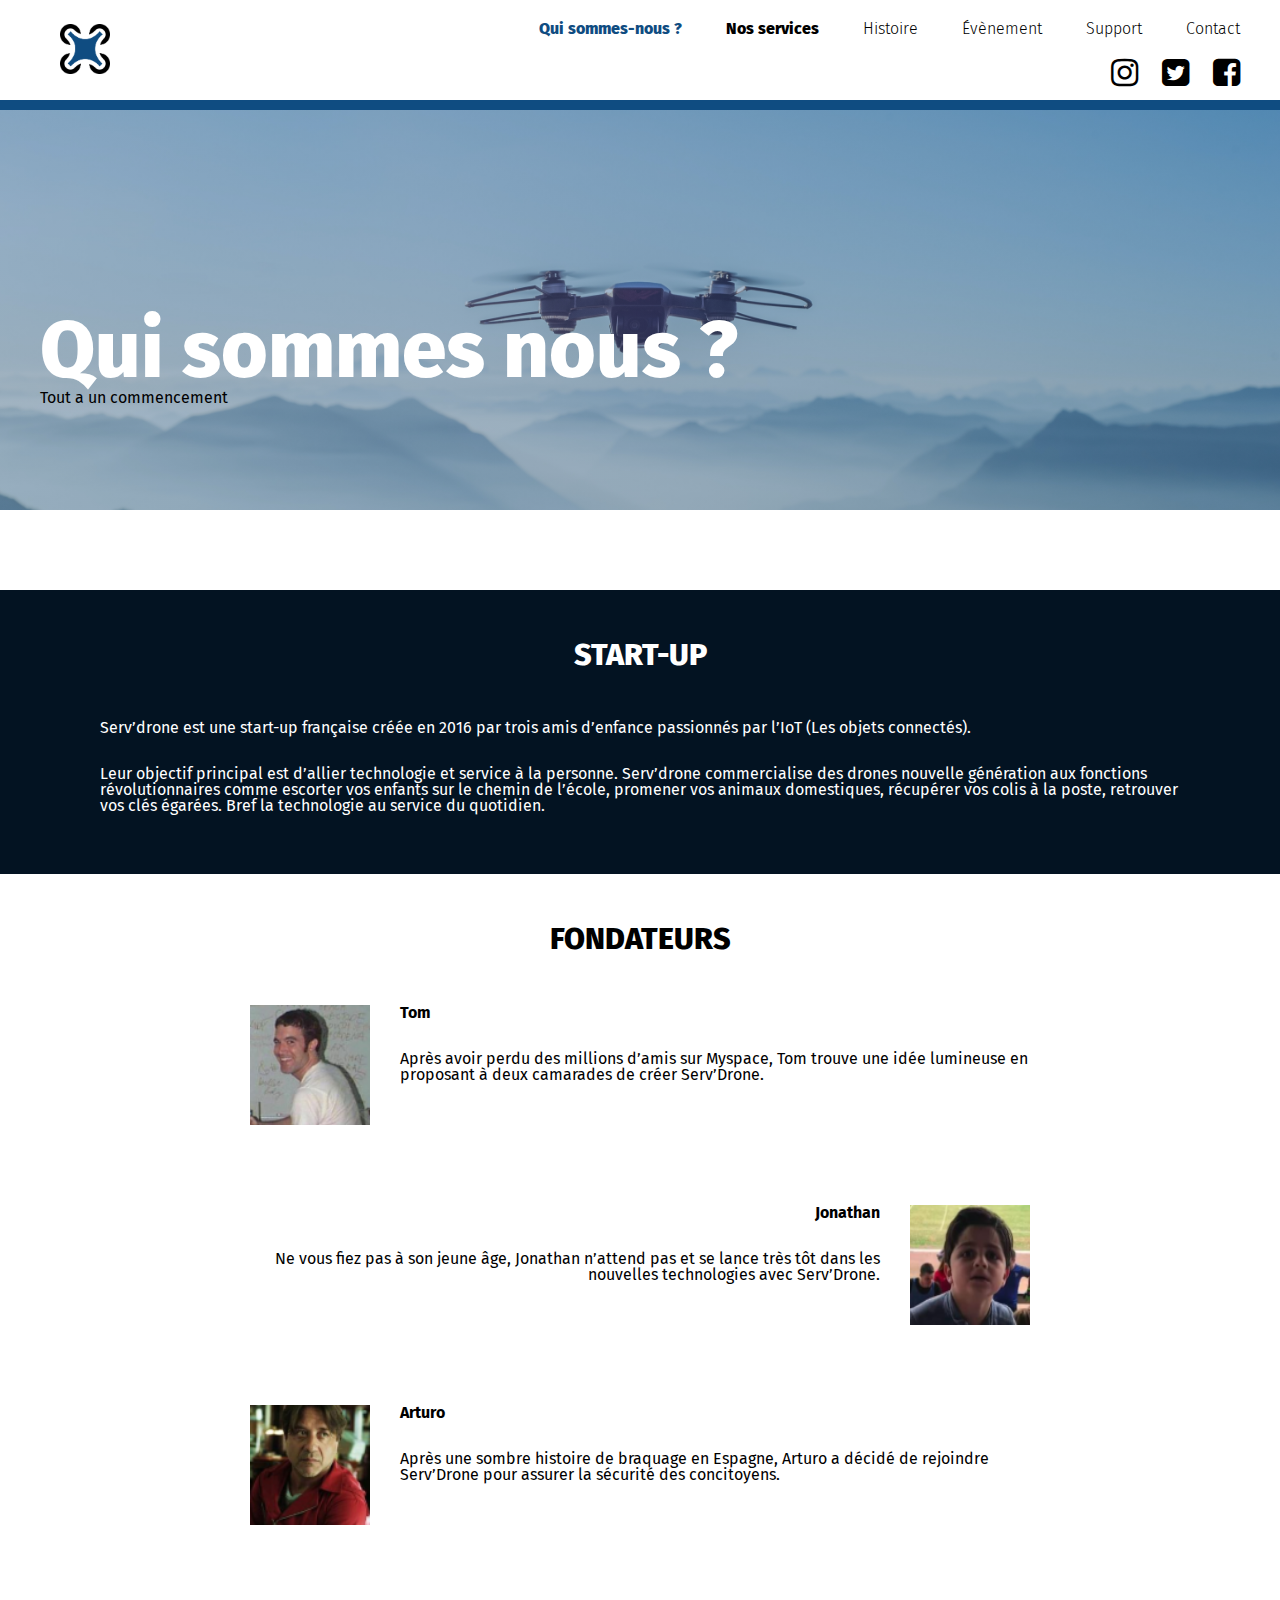
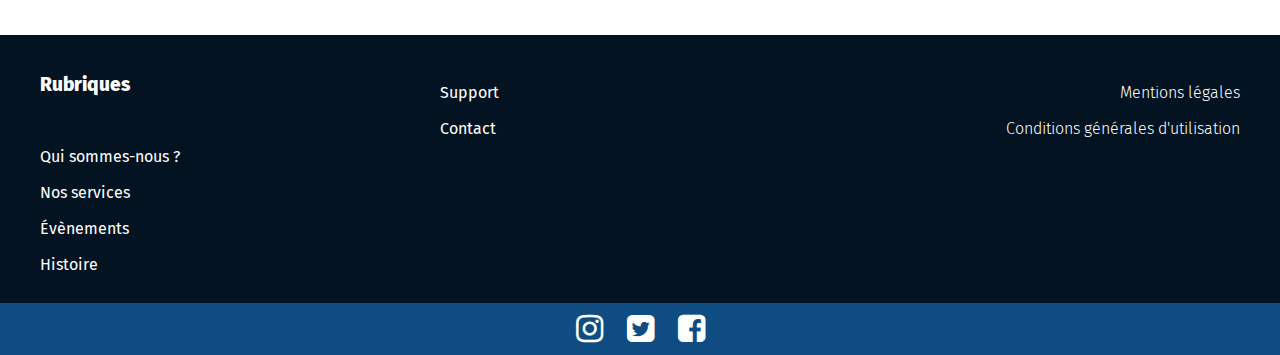
==== about.html @ 52b60f69 "first commit" ====
<!DOCTYPE html>
<html lang="fr">

<head>
  <meta charset="UTF-8">
  <meta name="viewport" content="width=device-width, initial-scale=1.0">

  <link rel="icon" type="image/png" href="images/favicon.png">
  <title>Serv'Drone</title>

  <link href="https://fonts.googleapis.com/css2?family=Fira+Sans:ital,wght@0,300;0,400;0,500;0,700;1,400&display=swap"
    rel="stylesheet">

  <link rel="stylesheet" href="https://stackpath.bootstrapcdn.com/font-awesome/4.7.0/css/font-awesome.min.css"
    integrity="sha384-wvfXpqpZZVQGK6TAh5PVlGOfQNHSoD2xbE+QkPxCAFlNEevoEH3Sl0sibVcOQVnN" crossorigin="anonymous">
  <meta name="description"
    content="Serv’drone est une start-up française créée en 2016 par trois amis d’enfance passionnés par l’IoT (Les objets connectés). ">
  <meta name="keywords" content="">
  <link rel="stylesheet" href="style.css">
</head>
<header class="header header-small header-1">
  <div class="navbar">
    <div class="container container-navbar">
      <a href="index.html"><img src="images/icon.png"></a>
      <nav class="nav">
        <a href="#" class="bold active">Qui sommes-nous ?</a>
        <a href="services.html" class="bold">Nos services</a>
        <a href="story.html" class="light">Histoire</a>
        <a href="event.html" class="light">Évènement</a>
        <a href="support.html" class="light">Support</a>
        <a href="contact.html" class="light last-nav">Contact</a>
        <div class="social-networks">
          <a href="#"><span class="fa fa-instagram fa-2x"></span></a>
          <a href="#"><span class="fa fa-twitter-square fa-2x"></span></a>
          <a href="#" class="last-nav"><span class="fa fa-facebook-square fa-2x"></span></a>
        </div>
      </nav>
    </div>
  </div>
  </div>

  <div class="container">
    <div class="presentation">
      <h1 class="prenstation-title">Qui sommes nous ?</h1>
      <p>Tout a un commencement</p>
    </div>
  </div>
</header>

<body>
  <section class="first_part">
    <h2 class="title text-center">START-UP</h2>
    <p>Serv’drone est une start-up française créée en 2016 par trois amis d’enfance
      passionnés par l’IoT (Les objets connectés).
    </p>
    <p>Leur objectif principal est d’allier technologie et service à la personne. Serv’drone commercialise des
      drones nouvelle génération aux fonctions révolutionnaires comme escorter vos enfants sur le chemin de
      l’école, promener vos animaux domestiques, récupérer vos colis à la poste, retrouver vos clés égarées. Bref
      la technologie au service du quotidien.
    </p>
  </section>
  <section class="second_part">
    <h2 class="title text-center">FONDATEURS</h2>
    <div class="picture_direction_left">
      <div class="picture_portraitfirstpart">
        <img src="images/fondateur1.png">
      </div>
      <div class="text_direction_left">
        <h3>Tom</h3>
        <p>Après avoir perdu des millions d’amis sur Myspace, Tom trouve une idée lumineuse en proposant à deux
          camarades de créer Serv’Drone.
        </p>
      </div>
    </div>
    <div class="picture_direction_right">
      <div class="picture_portraitsecondpart_mobile">
        <img src="images/fondateur2.png">
      </div>
      <div class="text_direction_right">
        <h3 class="direction_right">Jonathan</h3>
        <p>Ne vous fiez pas à son jeune âge, Jonathan n’attend pas et se lance très tôt dans les nouvelles
          technologies avec Serv’Drone.
        </p>
      </div>
      <div class="picture_portraitsecondpart_pc">
        <img src="images/fondateur2.png">
      </div>
    </div>
    <div class="picture_direction_left">
      <div class="picture_portraitthirdpart">
        <img src="images/fondateur3.png">
      </div>
      <div class="text_direction_left">
        <h3>Arturo</h3>
        <p>Après une sombre histoire de braquage en Espagne, Arturo a décidé de rejoindre Serv’Drone pour
          assurer la sécurité des concitoyens.
        </p>
      </div>
    </div>
  </section>
  <footer class="footer">
    <div class="container">
      <div class="rubriques">
        <h3>Rubriques</h3>
        <a href="about.html">Qui sommes-nous ?</a>
        <a href="services.html">Nos services</a>
        <a href="events.html">Évènements</a>
        <a href="story.html">Histoire</a>
      </div>
      <div class="rubriques">
        <a href="support.html">Support</a>
        <a href="contact.html">Contact</a>
      </div>
      <div class="rubriques rubrique-3">
        <a href="mentions.html" class="light">Mentions légales</a>
        <a href="mentions.html" class="light">Conditions générales d'utilisation</a>
      </div>
    </div>
    <div class="footer-social-networks">
      <a href="#"><span class="fa fa-instagram fa-2x"></span></a>
      <a href="#"><span class="fa fa-twitter-square fa-2x"></span></a>
      <a href="#" class="last-nav"><span class="fa fa-facebook-square fa-2x"></span></a>
    </div>
  </footer>
</body>

</html>
---- style.css ----
@import url('./css/reset.css');
@import url('./css/base.css');
@import url('./css/header.css');
@import url('./css/footer.css');
@import url('./css/technology.css');
@import url('./css/services.css');
@import url('./css/partners.css');
@import url('./css/whoarewe.css');
@import url('./css/history.css');
@import url('./css/support.css');
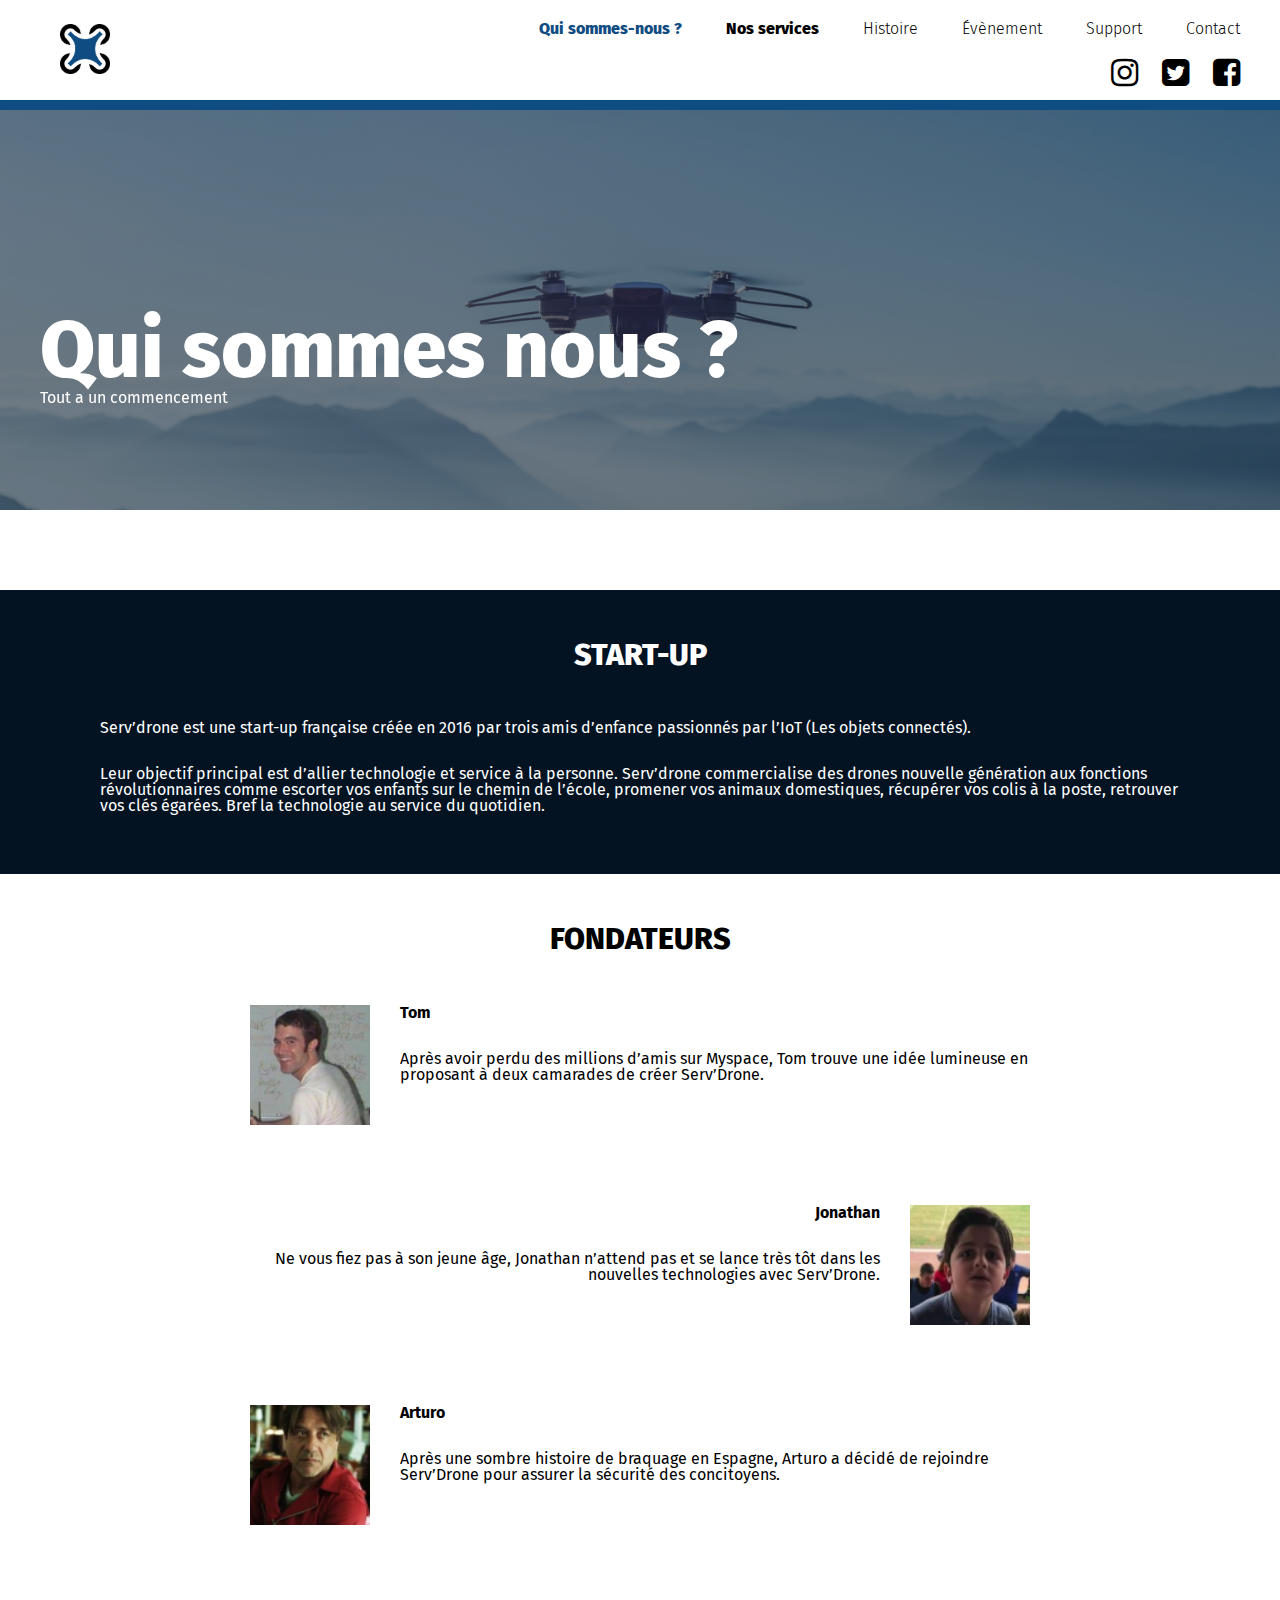
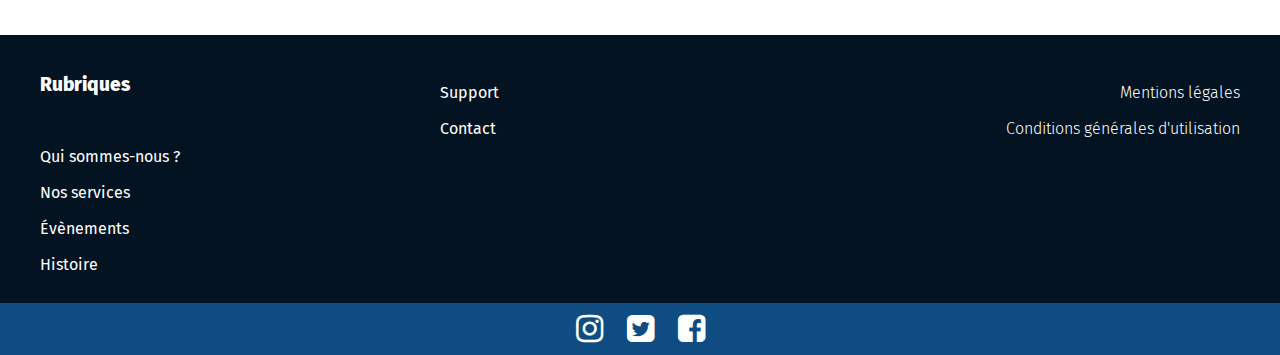
==== commit c687d3c4: "🎨 up : header/footer links" ====
--- a/about.html
+++ b/about.html
@@ -30,9 +30,9 @@
         <a href="support.html" class="light">Support</a>
         <a href="contact.html" class="light last-nav">Contact</a>
         <div class="social-networks">
-          <a href="#"><span class="fa fa-instagram fa-2x"></span></a>
-          <a href="#"><span class="fa fa-twitter-square fa-2x"></span></a>
-          <a href="#" class="last-nav"><span class="fa fa-facebook-square fa-2x"></span></a>
+          <a href="https://google.fr" target="_blank"><span class="fa fa-instagram fa-2x"></span></a>
+          <a href="https://google.fr" target="_blank"><span class="fa fa-twitter-square fa-2x"></span></a>
+          <a href="https://google.fr" target="_blank" class="last-nav"><span class="fa fa-facebook-square fa-2x"></span></a>
         </div>
       </nav>
     </div>
@@ -117,10 +117,10 @@
       </div>
     </div>
     <div class="footer-social-networks">
-      <a href="#"><span class="fa fa-instagram fa-2x"></span></a>
-      <a href="#"><span class="fa fa-twitter-square fa-2x"></span></a>
-      <a href="#" class="last-nav"><span class="fa fa-facebook-square fa-2x"></span></a>
-    </div>
+      <a href="https://google.fr" target="_blank"><span class="fa fa-instagram fa-2x"></span></a>
+      <a href="https://google.fr" target="_blank"><span class="fa fa-twitter-square fa-2x"></span></a>
+      <a href="https://google.fr" target="_blank" class="last-nav"><span class="fa fa-facebook-square fa-2x"></span></a>
+</div>
   </footer>
 </body>
 
